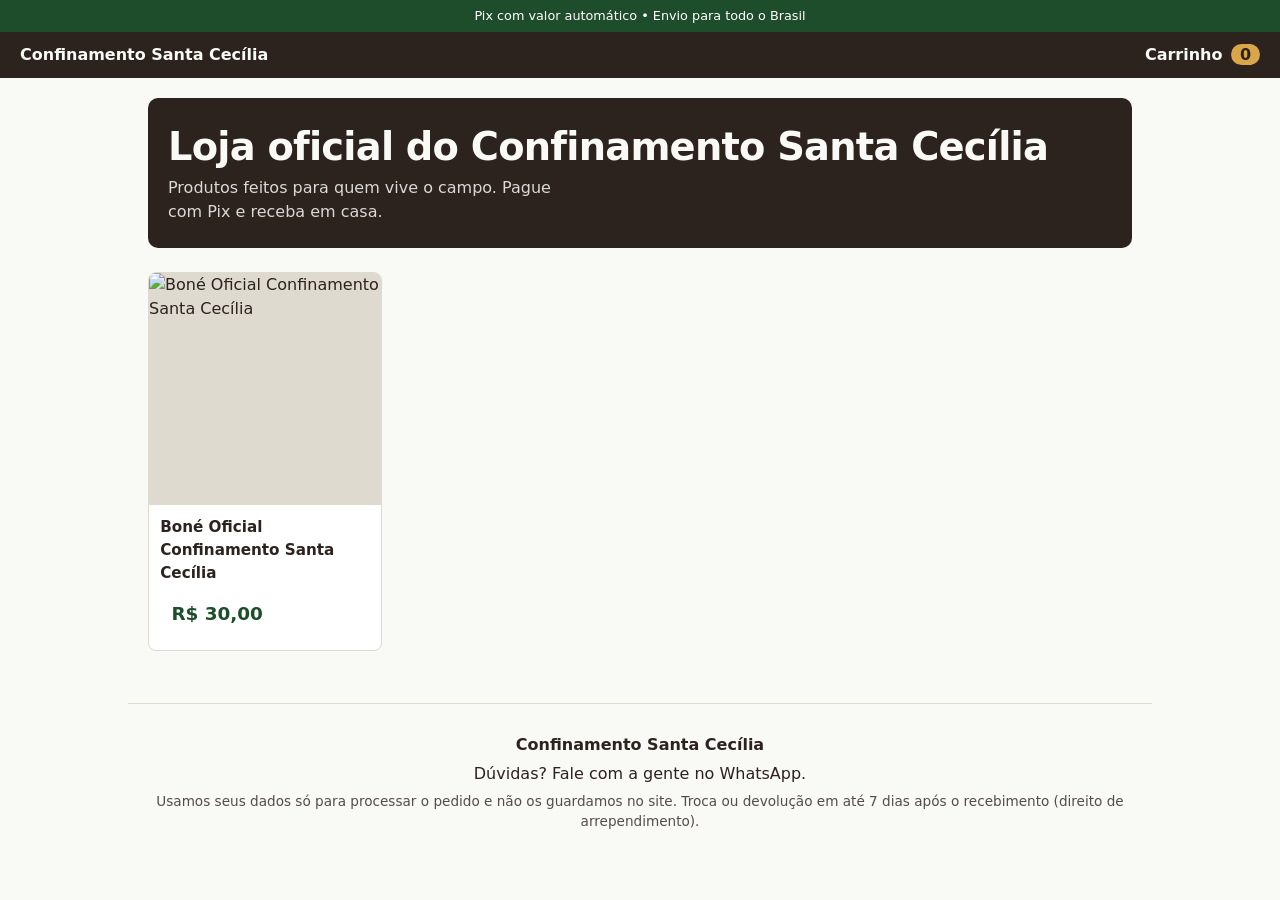
==== bones-santa-cecilia/public/index.html @ cf04d0c7 "Primeiro commit: Arquivos do site inicial" ====
<!doctype html>
<html lang="pt-BR">
<head>
<meta charset="utf-8">
<meta name="viewport" content="width=device-width, initial-scale=1">
<title>Loja Oficial | Confinamento Santa Cecília</title>
<meta name="description" content="Loja oficial do Confinamento Santa Cecília. Pague com Pix e receba em casa.">
<meta property="og:title" content="Loja Oficial | Confinamento Santa Cecília">
<meta property="og:image" content="img/bone.jpg">
<link rel="stylesheet" href="style.css">
</head>
<body>
<div class="topo">Pix com valor automático • Envio para todo o Brasil</div>
<header class="cab">
  <a href="#/" class="marca"><img src="img/logo.png" alt="" onerror="this.remove()"><span>Confinamento Santa Cecília</span></a>
  <a href="#/carrinho" class="carrinho" aria-label="Abrir carrinho">Carrinho <b id="cont">0</b></a>
</header>
<main id="app"></main>
<div id="toast" role="status"></div>
<footer>
  <p><b>Confinamento Santa Cecília</b></p>
  <p>Dúvidas? Fale com a gente no WhatsApp.</p>
  <p class="peq">Usamos seus dados só para processar o pedido e não os guardamos no site. Troca ou devolução em até 7 dias após o recebimento (direito de arrependimento).</p>
</footer>
<script src="qrcode.js"></script>
<script src="app.js"></script>
</body>
</html>
---- bones-santa-cecilia/public/style.css ----
:root{--fundo:#F9F9F6;--terra:#2C221E;--verde:#1E4D2B;--ouro:#D9A74A;--aviso:#FFF3CD;--linha:#dedacf;--erro:#9b2c1d}
*{box-sizing:border-box}
body{margin:0;background:var(--fundo);color:var(--terra);font:16px/1.5 system-ui,-apple-system,"Segoe UI",Roboto,sans-serif}
a{color:inherit}
.topo{background:var(--verde);color:#fff;text-align:center;font-size:.8rem;padding:.4rem}
.cab{position:sticky;top:0;z-index:5;display:flex;justify-content:space-between;align-items:center;gap:1rem;padding:.7rem 1.25rem;background:var(--terra);color:var(--fundo)}
.marca{display:flex;align-items:center;gap:.6rem;text-decoration:none;font-weight:800;line-height:1.1}
.marca img{height:2.2rem}
.carrinho{text-decoration:none;font-weight:700;white-space:nowrap}
.carrinho b{background:var(--ouro);color:var(--terra);border-radius:99px;padding:.05rem .55rem;margin-left:.2rem}
main{max-width:64rem;margin:0 auto;padding:1.25rem}
h1{font-size:clamp(1.6rem,6vw,2.4rem);line-height:1.1;margin:.2rem 0 .5rem;letter-spacing:-.02em}
h2{font-size:1.2rem;margin:0 0 .8rem}
.banner{background:var(--terra);color:var(--fundo);border-radius:10px;padding:1.5rem 1.25rem;margin-bottom:1.5rem}
.banner p{margin:0;opacity:.85;max-width:38ch}
.grade{display:grid;grid-template-columns:repeat(2,1fr);gap:1rem}
@media(min-width:700px){.grade{grid-template-columns:repeat(4,1fr)}}
.card{display:block;text-decoration:none;background:#fff;border:1px solid var(--linha);border-radius:8px;overflow:hidden}
.card:hover{border-color:var(--terra)}
.foto{aspect-ratio:1;background:var(--linha) center/cover;width:100%;object-fit:cover;display:block}
.card div{padding:.7rem}.card h3{font-size:.95rem;margin:0 0 .3rem;font-weight:600}
.preco{font-weight:800;color:var(--verde);font-size:1.15rem}
.tag{display:inline-block;background:var(--terra);color:#fff;font-size:.75rem;padding:.1rem .5rem;border-radius:4px}
.migalha{font-size:.9rem;margin-bottom:1rem}
.prod{display:grid;gap:1.5rem}
@media(min-width:700px){.prod{grid-template-columns:1fr 1fr}}
.mini{display:flex;gap:.5rem;margin-top:.5rem}.mini button{width:4rem;padding:0;border:2px solid var(--linha);background:none;border-radius:6px;overflow:hidden}
.mini button[aria-current=true]{border-color:var(--terra)}.mini .foto{aspect-ratio:1}
.info p{margin:.5rem 0}.info .preco{font-size:1.7rem}
.qtd{display:inline-flex;align-items:center;gap:.7rem}
.qtd button{background:var(--linha);color:var(--terra);width:2.4rem;padding:.4rem}.qtd output{min-width:1.6rem;text-align:center;font-weight:700}
button{font:inherit;font-weight:700;border:0;border-radius:6px;padding:.8rem 1.1rem;cursor:pointer}
.prim{background:var(--verde);color:#fff;width:100%;padding:1rem;font-size:1.05rem}
.sec{background:var(--terra);color:var(--fundo);white-space:nowrap}
.cont{background:none;border:2px solid var(--terra);width:100%;margin-top:.5rem}
button:disabled{opacity:.45;cursor:not-allowed}
input,textarea{width:100%;margin-top:.3rem;padding:.75rem;font:inherit;border:1px solid var(--linha);border-radius:6px;background:#fff;color:var(--terra)}
textarea{font-size:.8rem;resize:none}
input:focus-visible,button:focus-visible,textarea:focus-visible,a:focus-visible{outline:3px solid var(--ouro);outline-offset:2px}
label{display:block;margin:0 0 .9rem;font-weight:600;font-size:.95rem}
.linha{display:flex;gap:.5rem}.duas{display:grid;grid-template-columns:1fr 5rem;gap:.75rem}
.dois{display:grid;gap:1.5rem}@media(min-width:800px){.dois{grid-template-columns:1.4fr 1fr;align-items:start}}
.caixa{background:#fff;border:1px solid var(--linha);border-radius:8px;padding:1rem}
.item{display:grid;grid-template-columns:4.5rem 1fr auto;gap:.8rem;align-items:center;padding:.8rem 0;border-bottom:1px solid var(--linha)}
.item .foto{border-radius:6px}.item h3{font-size:.95rem;margin:0}.item button.x{background:none;color:var(--erro);padding:0;font-size:.85rem;font-weight:600}
.opcao{display:flex;gap:.75rem;align-items:center;padding:.7rem;border:1px solid var(--linha);border-radius:6px;margin:.5rem 0;font-weight:500}
.opcao input{width:auto;margin:0}.opcao span{flex:1}
.resumo div{display:flex;justify-content:space-between;padding:.3rem 0}
.resumo .total{border-top:2px solid var(--terra);margin-top:.4rem;font-size:1.25rem;font-weight:800}
.aviso-linha{min-height:1.3rem;margin:.4rem 0;font-size:.9rem}.erro{color:var(--erro)}
.alerta{background:var(--aviso);border-left:5px solid var(--ouro);padding:1rem;border-radius:4px;margin:1rem 0;font-weight:600}
.pix{text-align:center}.pix img{background:#fff;padding:.5rem;border-radius:6px}
.peq{font-size:.85rem;opacity:.8}
#toast{position:fixed;left:50%;bottom:1.2rem;transform:translateX(-50%);background:var(--terra);color:#fff;padding:.7rem 1.1rem;border-radius:6px;opacity:0;pointer-events:none;transition:opacity .2s}
#toast.ver{opacity:1}
footer{max-width:64rem;margin:2rem auto 0;padding:1.5rem 1.25rem 3rem;border-top:1px solid var(--linha);text-align:center}
footer p{margin:.3rem 0}
@media(prefers-reduced-motion:reduce){*{transition:none!important}}
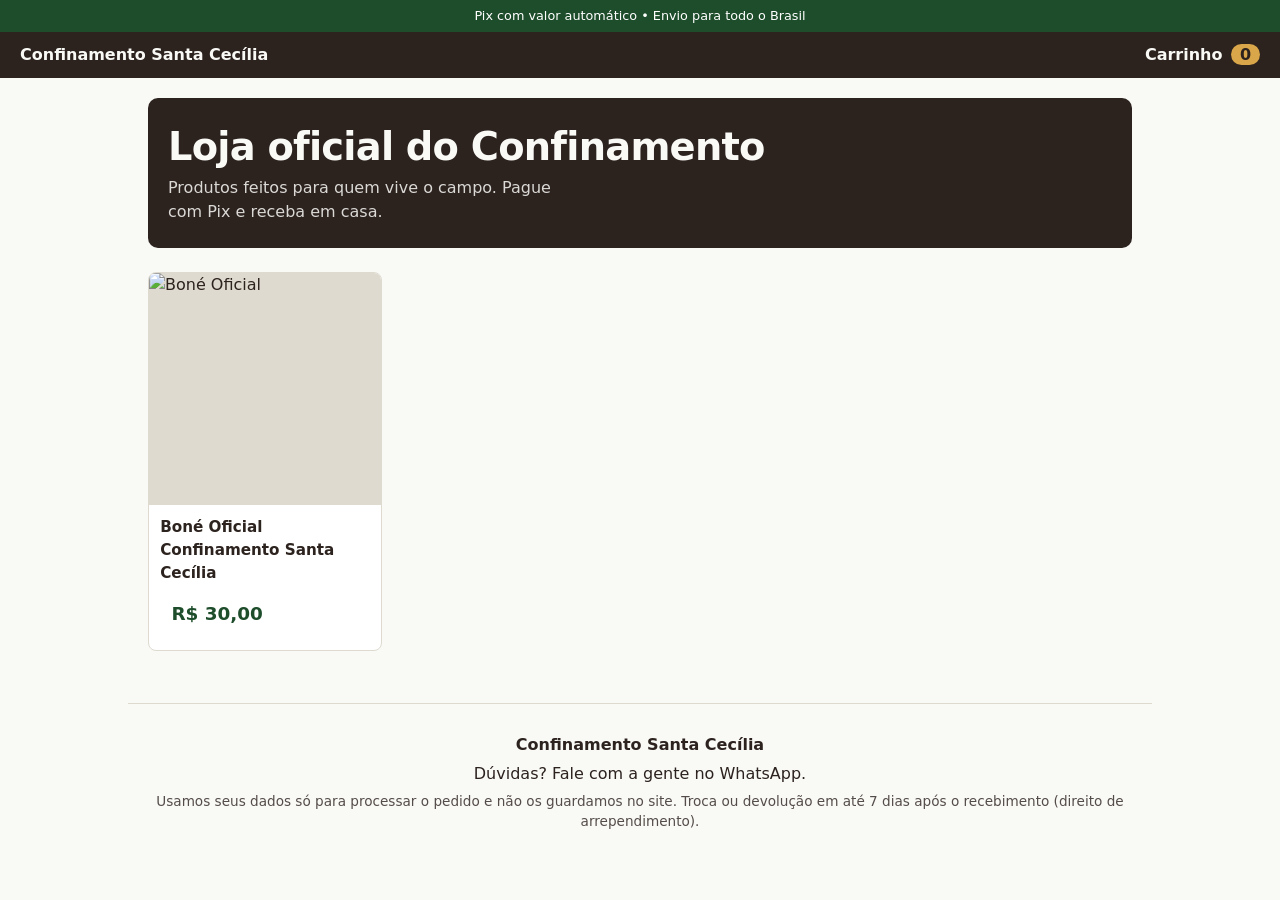
==== commit e7860270: "loja em HTML" ====
--- a/bones-santa-cecilia/public/index.html
+++ b/bones-santa-cecilia/public/index.html
@@ -10,18 +10,170 @@
 <link rel="stylesheet" href="style.css">
 </head>
 <body>
+
+<!-- ============ TOPO ============ -->
 <div class="topo">Pix com valor automático • Envio para todo o Brasil</div>
 <header class="cab">
   <a href="#/" class="marca"><img src="img/logo.png" alt="" onerror="this.remove()"><span>Confinamento Santa Cecília</span></a>
   <a href="#/carrinho" class="carrinho" aria-label="Abrir carrinho">Carrinho <b id="cont">0</b></a>
 </header>
-<main id="app"></main>
+
+<main>
+
+<!-- ============ TELA: VITRINE ============ -->
+<!-- Para adicionar produto: copie um <a class="card"> abaixo e a seção "TELA: PRODUTO" correspondente.
+     O "id" precisa ser igual ao id do produto no loja.json. -->
+<section class="tela" data-tela="home">
+  <div class="banner">
+    <h1>Loja oficial do Confinamento</h1>
+    <p>Produtos feitos para quem vive o campo. Pague com Pix e receba em casa.</p>
+  </div>
+  <div class="grade">
+    <a class="card" href="#/produto/bone-oficial">
+      <img class="foto" src="img/bone.jpg" alt="Boné Oficial" loading="lazy">
+      <div>
+        <h3>Boné Oficial Confinamento Santa Cecília</h3>
+        <div class="preco" data-preco="bone-oficial"></div>
+      </div>
+    </a>
+  </div>
+</section>
+
+<!-- ============ TELA: PRODUTO (uma seção por produto) ============ -->
+<section class="tela" data-tela="produto" data-id="bone-oficial">
+  <p class="migalha"><a href="#/">Loja</a> / Boné Oficial</p>
+  <div class="prod">
+    <div>
+      <img class="foto principal" src="img/bone.jpg" alt="Boné Oficial">
+      <div class="mini">
+        <!-- uma miniatura por foto; clicar troca a foto grande -->
+        <img class="miniatura" src="img/bone.jpg" alt="Foto 1" onclick="trocarFoto(this)">
+      </div>
+    </div>
+    <div class="info">
+      <h1>Boné Oficial Confinamento Santa Cecília</h1>
+      <div class="preco" data-preco="bone-oficial"></div>
+      <p>Tamanho único com ajuste traseiro. Cor única.</p>
+      <p class="peq">Pagamento por Pix. O frete é calculado no carrinho.</p>
+      <div class="qtd">
+        <button type="button" onclick="mudarQtd(this,-1)" aria-label="Diminuir">−</button>
+        <output>1</output>
+        <button type="button" onclick="mudarQtd(this,1)" aria-label="Aumentar">+</button>
+      </div>
+      <p><button class="prim" type="button" data-comprar onclick="adicionar(this)">Adicionar ao carrinho</button></p>
+      <button class="cont" type="button" data-comprar onclick="adicionar(this,true)">Comprar agora</button>
+    </div>
+  </div>
+</section>
+
+<!-- ============ TELA: CARRINHO ============ -->
+<section class="tela" data-tela="carrinho">
+  <div id="carrinho-vazio" hidden>
+    <h1>Seu carrinho está vazio</h1>
+    <p><a href="#/">Ver produtos</a></p>
+  </div>
+  <div id="carrinho-cheio">
+    <h1>Carrinho</h1>
+    <div class="dois">
+      <div>
+        <div class="caixa" id="lista-itens"></div>
+        <div class="caixa" style="margin-top:1rem">
+          <h2>Calcular frete</h2>
+          <label>CEP de entrega
+            <div class="linha">
+              <input id="cep" inputmode="numeric" maxlength="9" placeholder="00000-000" autocomplete="postal-code" oninput="mascaraCep(this)">
+              <button class="sec" type="button" id="btn-frete" onclick="calcularFrete()">Calcular frete</button>
+            </div>
+          </label>
+          <p class="aviso-linha" id="msg-frete" role="status"></p>
+          <div id="opcoes-frete"></div>
+        </div>
+        <p><a href="#/">Continuar comprando</a></p>
+      </div>
+      <div>
+        <div class="caixa resumo">
+          <h2>Resumo</h2>
+          <div><span>Produtos</span><span data-r="prod"></span></div>
+          <div><span>Frete</span><span data-r="frete"></span></div>
+          <div class="total"><span>Total</span><span data-r="total"></span></div>
+        </div>
+        <p><button class="prim" type="button" id="btn-pagamento" onclick="irPagamento()" disabled>Continuar para o pagamento</button></p>
+      </div>
+    </div>
+  </div>
+</section>
+
+<!-- ============ TELA: PAGAMENTO ============ -->
+<section class="tela" data-tela="pagamento">
+  <h1>Pagamento</h1>
+  <div class="dois">
+    <div>
+      <div class="caixa">
+        <h2>1. Dados de entrega</h2>
+        <label>Nome completo <input id="nome" autocomplete="name"></label>
+        <label>Telefone com DDD <input id="tel" inputmode="tel" autocomplete="tel" placeholder="(17) 99999-9999"></label>
+        <label>Rua e número <input id="rua" autocomplete="address-line1"></label>
+        <label>Bairro <input id="bairro"></label>
+        <label>Complemento (opcional) <input id="compl"></label>
+        <div class="duas">
+          <label>Cidade <input id="cidade"></label>
+          <label>UF <input id="uf" maxlength="2"></label>
+        </div>
+      </div>
+      <div class="caixa pix" style="margin-top:1rem">
+        <h2>2. Pague com Pix</h2>
+        <img id="qr" alt="QR Code do Pix" width="200" height="200">
+        <p class="peq">Ou use o Pix copia e cola, já com o valor do pedido:</p>
+        <textarea id="pix-codigo" readonly rows="4"></textarea>
+        <button class="sec" type="button" id="btn-copiar" onclick="copiarPix()">Copiar código Pix</button>
+      </div>
+    </div>
+    <div>
+      <div class="caixa resumo">
+        <h2>Resumo</h2>
+        <div><span>Produtos</span><span data-r="prod"></span></div>
+        <div><span>Frete</span><span data-r="frete"></span></div>
+        <div class="total"><span>Total</span><span data-r="total"></span></div>
+      </div>
+      <div class="alerta">Atenção: sua compra só será processada e enviada depois que você enviar o comprovante do Pix no WhatsApp que vai abrir.</div>
+      <button class="prim" type="button" onclick="finalizar()">Finalizar pedido e enviar no WhatsApp</button>
+      <p class="aviso-linha" id="msg-final" role="status"></p>
+      <p><a href="#/carrinho">Voltar ao carrinho</a></p>
+    </div>
+  </div>
+</section>
+
+</main>
+
 <div id="toast" role="status"></div>
+
+<!-- ============ RODAPÉ ============ -->
 <footer>
   <p><b>Confinamento Santa Cecília</b></p>
   <p>Dúvidas? Fale com a gente no WhatsApp.</p>
   <p class="peq">Usamos seus dados só para processar o pedido e não os guardamos no site. Troca ou devolução em até 7 dias após o recebimento (direito de arrependimento).</p>
 </footer>
+
+<!-- ============ MODELOS (o JS copia estes blocos) ============ -->
+<template id="tpl-item">
+  <div class="item">
+    <img class="foto" data-f="foto" alt="">
+    <div>
+      <h3 data-f="nome"></h3>
+      <div class="preco" data-f="preco"></div>
+      <button class="x" type="button" data-acao="remover">Remover</button>
+    </div>
+    <div class="qtd">
+      <button type="button" data-acao="menos" aria-label="Diminuir">−</button>
+      <output data-f="qtd"></output>
+      <button type="button" data-acao="mais" aria-label="Aumentar">+</button>
+    </div>
+  </div>
+</template>
+<template id="tpl-frete">
+  <label class="opcao"><input type="radio" name="frete"><span data-f="nome"></span><b data-f="preco"></b></label>
+</template>
+
 <script src="qrcode.js"></script>
 <script src="app.js"></script>
 </body>
--- a/bones-santa-cecilia/public/style.css
+++ b/bones-santa-cecilia/public/style.css
@@ -56,3 +56,5 @@
 footer{max-width:64rem;margin:2rem auto 0;padding:1.5rem 1.25rem 3rem;border-top:1px solid var(--linha);text-align:center}
 footer p{margin:.3rem 0}
 @media(prefers-reduced-motion:reduce){*{transition:none!important}}
+.tela{display:none}.tela.ativa{display:block}[hidden]{display:none!important}
+.miniatura{width:4rem;border:2px solid var(--linha);border-radius:6px;cursor:pointer}
